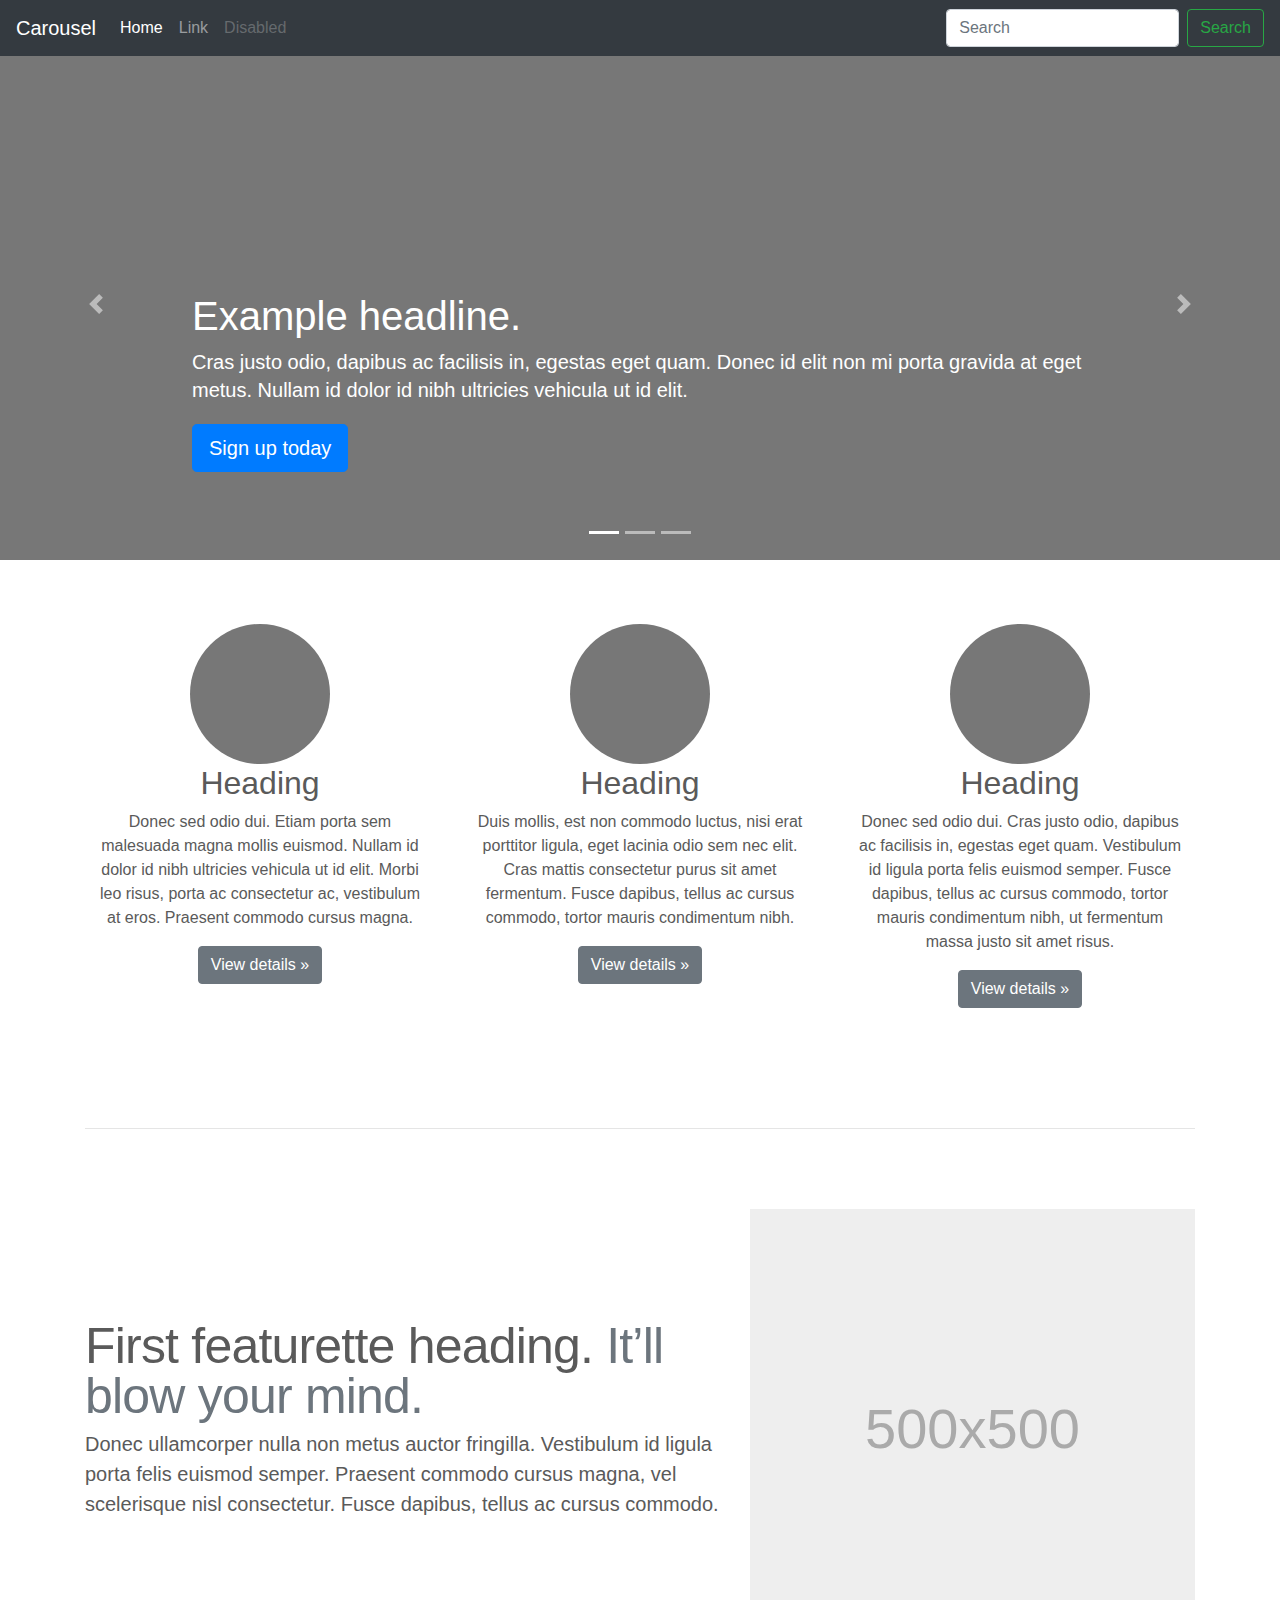
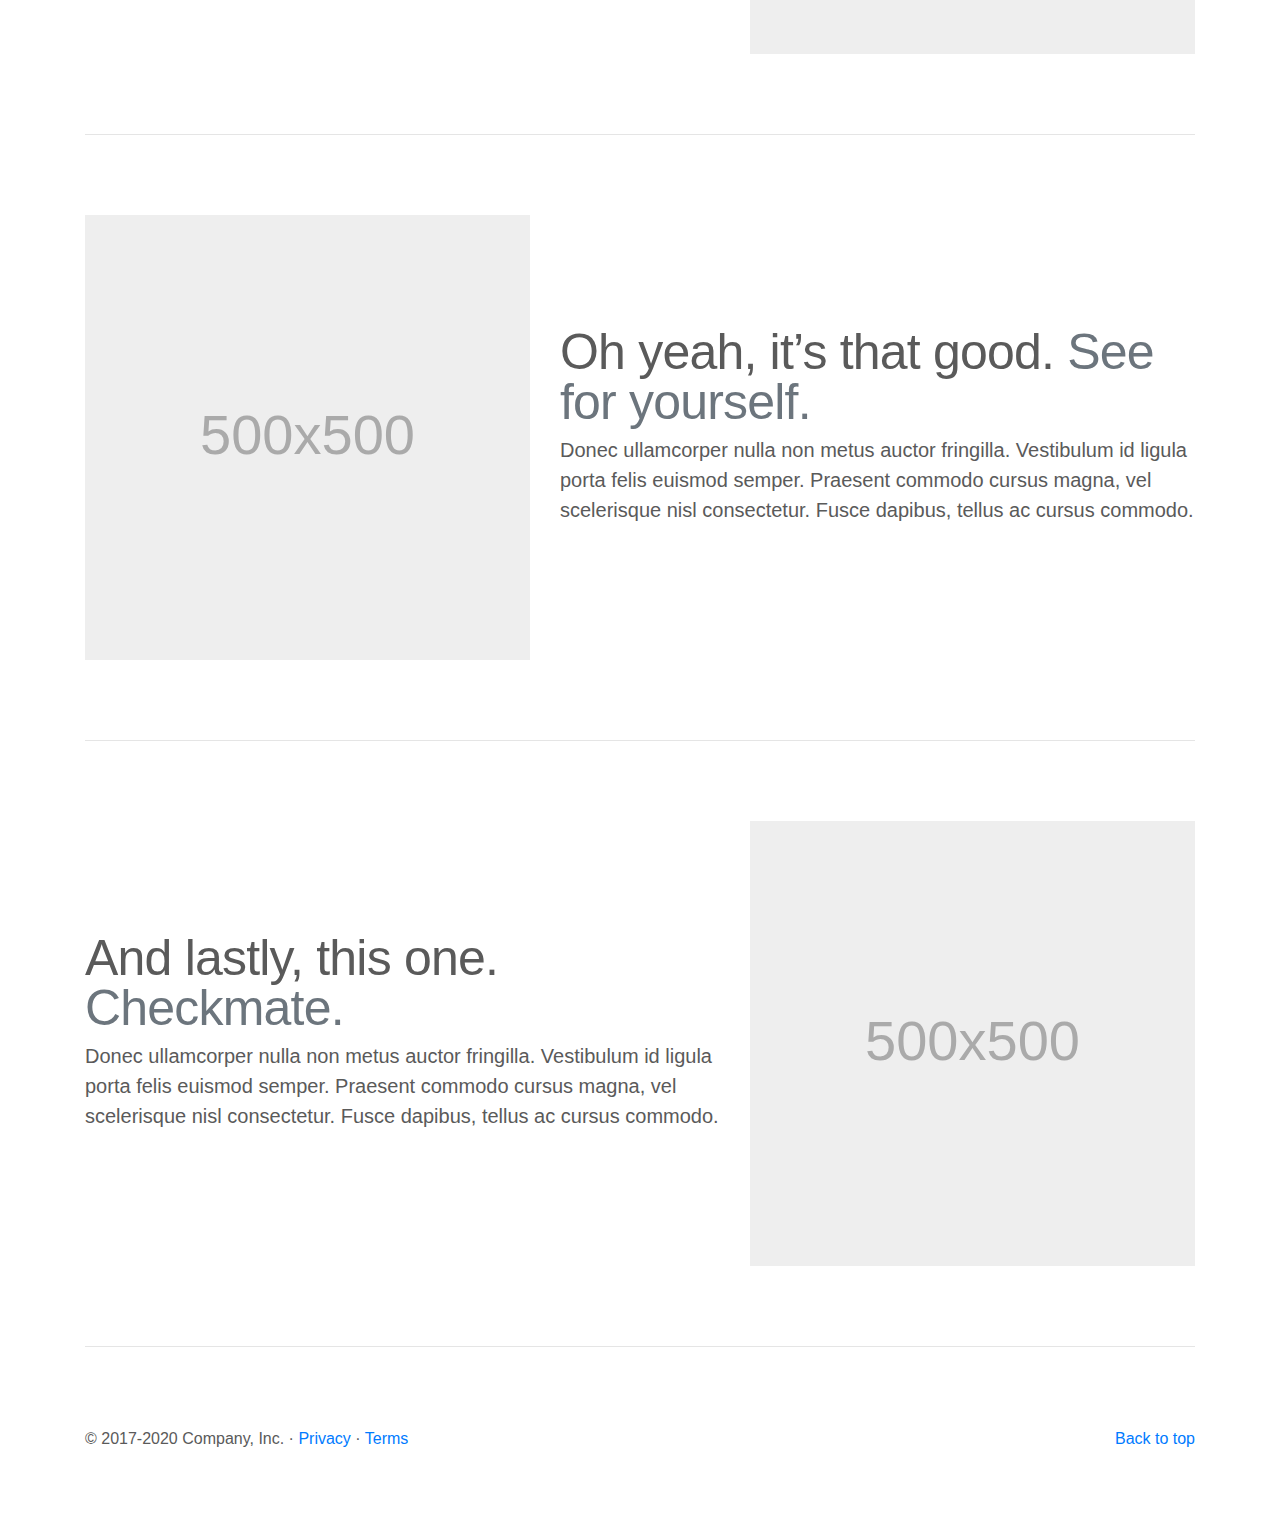
==== index.html @ 975bc5ac "Add files via upload" ====
<!doctype html>
<html lang="en">
  <head>
    <meta charset="utf-8">
    <meta name="viewport" content="width=device-width, initial-scale=1, shrink-to-fit=no">
    <meta name="description" content="">
    <meta name="author" content="Mark Otto, Jacob Thornton, and Bootstrap contributors">
    <meta name="generator" content="Jekyll v4.1.1">
    <title>Carousel Template · Bootstrap</title>

    <link rel="canonical" href="https://getbootstrap.com/docs/4.5/examples/carousel/">

    <!-- Bootstrap core CSS -->
    <link rel="stylesheet" href="https://stackpath.bootstrapcdn.com/bootstrap/4.5.2/css/bootstrap.min.css" integrity="sha384-JcKb8q3iqJ61gNV9KGb8thSsNjpSL0n8PARn9HuZOnIxN0hoP+VmmDGMN5t9UJ0Z" crossorigin="anonymous">
<link href="/docs/4.5/dist/css/bootstrap.min.css" rel="stylesheet" integrity="sha384-JcKb8q3iqJ61gNV9KGb8thSsNjpSL0n8PARn9HuZOnIxN0hoP+VmmDGMN5t9UJ0Z" crossorigin="anonymous">

    <!-- Favicons -->
<link rel="apple-touch-icon" href="/docs/4.5/assets/img/favicons/apple-touch-icon.png" sizes="180x180">
<link rel="icon" href="/docs/4.5/assets/img/favicons/favicon-32x32.png" sizes="32x32" type="image/png">
<link rel="icon" href="/docs/4.5/assets/img/favicons/favicon-16x16.png" sizes="16x16" type="image/png">
<link rel="manifest" href="/docs/4.5/assets/img/favicons/manifest.json">
<link rel="mask-icon" href="/docs/4.5/assets/img/favicons/safari-pinned-tab.svg" color="#563d7c">
<link rel="icon" href="/docs/4.5/assets/img/favicons/favicon.ico">
<meta name="msapplication-config" content="/docs/4.5/assets/img/favicons/browserconfig.xml">
<meta name="theme-color" content="#563d7c">


    <style>
      .bd-placeholder-img {
        font-size: 1.125rem;
        text-anchor: middle;
        -webkit-user-select: none;
        -moz-user-select: none;
        -ms-user-select: none;
        user-select: none;
      }

      @media (min-width: 768px) {
        .bd-placeholder-img-lg {
          font-size: 3.5rem;
        }
      }
    </style>
    <!-- Custom styles for this template -->
    <link href="carousel.css" rel="stylesheet">
  </head>
  <body>
    <header>
  <nav class="navbar navbar-expand-md navbar-dark fixed-top bg-dark">
    <a class="navbar-brand" href="#">Carousel</a>
    <button class="navbar-toggler" type="button" data-toggle="collapse" data-target="#navbarCollapse" aria-controls="navbarCollapse" aria-expanded="false" aria-label="Toggle navigation">
      <span class="navbar-toggler-icon"></span>
    </button>
    <div class="collapse navbar-collapse" id="navbarCollapse">
      <ul class="navbar-nav mr-auto">
        <li class="nav-item active">
          <a class="nav-link" href="#">Home <span class="sr-only">(current)</span></a>
        </li>
        <li class="nav-item">
          <a class="nav-link" href="#">Link</a>
        </li>
        <li class="nav-item">
          <a class="nav-link disabled" href="#" tabindex="-1" aria-disabled="true">Disabled</a>
        </li>
      </ul>
      <form class="form-inline mt-2 mt-md-0">
        <input class="form-control mr-sm-2" type="text" placeholder="Search" aria-label="Search">
        <button class="btn btn-outline-success my-2 my-sm-0" type="submit">Search</button>
      </form>
    </div>
  </nav>
</header>

<main role="main">

  <div id="myCarousel" class="carousel slide" data-ride="carousel">
    <ol class="carousel-indicators">
      <li data-target="#myCarousel" data-slide-to="0" class="active"></li>
      <li data-target="#myCarousel" data-slide-to="1"></li>
      <li data-target="#myCarousel" data-slide-to="2"></li>
    </ol>
    <div class="carousel-inner">
      <div class="carousel-item active">
        <svg class="bd-placeholder-img" width="100%" height="100%" xmlns="http://www.w3.org/2000/svg" preserveAspectRatio="xMidYMid slice" focusable="false" role="img"><rect width="100%" height="100%" fill="#777"/></svg>
        <div class="container">
          <div class="carousel-caption text-left">
            <h1>Example headline.</h1>
            <p>Cras justo odio, dapibus ac facilisis in, egestas eget quam. Donec id elit non mi porta gravida at eget metus. Nullam id dolor id nibh ultricies vehicula ut id elit.</p>
            <p><a class="btn btn-lg btn-primary" href="#" role="button">Sign up today</a></p>
          </div>
        </div>
      </div>
      <div class="carousel-item">
        <svg class="bd-placeholder-img" width="100%" height="100%" xmlns="http://www.w3.org/2000/svg" preserveAspectRatio="xMidYMid slice" focusable="false" role="img"><rect width="100%" height="100%" fill="#777"/></svg>
        <div class="container">
          <div class="carousel-caption">
            <h1>Another example headline.</h1>
            <p>Cras justo odio, dapibus ac facilisis in, egestas eget quam. Donec id elit non mi porta gravida at eget metus. Nullam id dolor id nibh ultricies vehicula ut id elit.</p>
            <p><a class="btn btn-lg btn-primary" href="#" role="button">Learn more</a></p>
          </div>
        </div>
      </div>
      <div class="carousel-item">
        <svg class="bd-placeholder-img" width="100%" height="100%" xmlns="http://www.w3.org/2000/svg" preserveAspectRatio="xMidYMid slice" focusable="false" role="img"><rect width="100%" height="100%" fill="#777"/></svg>
        <div class="container">
          <div class="carousel-caption text-right">
            <h1>One more for good measure.</h1>
            <p>Cras justo odio, dapibus ac facilisis in, egestas eget quam. Donec id elit non mi porta gravida at eget metus. Nullam id dolor id nibh ultricies vehicula ut id elit.</p>
            <p><a class="btn btn-lg btn-primary" href="#" role="button">Browse gallery</a></p>
          </div>
        </div>
      </div>
    </div>
    <a class="carousel-control-prev" href="#myCarousel" role="button" data-slide="prev">
      <span class="carousel-control-prev-icon" aria-hidden="true"></span>
      <span class="sr-only">Previous</span>
    </a>
    <a class="carousel-control-next" href="#myCarousel" role="button" data-slide="next">
      <span class="carousel-control-next-icon" aria-hidden="true"></span>
      <span class="sr-only">Next</span>
    </a>
  </div>


  <!-- Marketing messaging and featurettes
  ================================================== -->
  <!-- Wrap the rest of the page in another container to center all the content. -->

  <div class="container marketing">

    <!-- Three columns of text below the carousel -->
    <div class="row">
      <div class="col-lg-4">
        <svg class="bd-placeholder-img rounded-circle" width="140" height="140" xmlns="http://www.w3.org/2000/svg" preserveAspectRatio="xMidYMid slice" focusable="false" role="img" aria-label="Placeholder: 140x140"><title>Placeholder</title><rect width="100%" height="100%" fill="#777"/><text x="50%" y="50%" fill="#777" dy=".3em">140x140</text></svg>
        <h2>Heading</h2>
        <p>Donec sed odio dui. Etiam porta sem malesuada magna mollis euismod. Nullam id dolor id nibh ultricies vehicula ut id elit. Morbi leo risus, porta ac consectetur ac, vestibulum at eros. Praesent commodo cursus magna.</p>
        <p><a class="btn btn-secondary" href="#" role="button">View details &raquo;</a></p>
      </div><!-- /.col-lg-4 -->
      <div class="col-lg-4">
        <svg class="bd-placeholder-img rounded-circle" width="140" height="140" xmlns="http://www.w3.org/2000/svg" preserveAspectRatio="xMidYMid slice" focusable="false" role="img" aria-label="Placeholder: 140x140"><title>Placeholder</title><rect width="100%" height="100%" fill="#777"/><text x="50%" y="50%" fill="#777" dy=".3em">140x140</text></svg>
        <h2>Heading</h2>
        <p>Duis mollis, est non commodo luctus, nisi erat porttitor ligula, eget lacinia odio sem nec elit. Cras mattis consectetur purus sit amet fermentum. Fusce dapibus, tellus ac cursus commodo, tortor mauris condimentum nibh.</p>
        <p><a class="btn btn-secondary" href="#" role="button">View details &raquo;</a></p>
      </div><!-- /.col-lg-4 -->
      <div class="col-lg-4">
        <svg class="bd-placeholder-img rounded-circle" width="140" height="140" xmlns="http://www.w3.org/2000/svg" preserveAspectRatio="xMidYMid slice" focusable="false" role="img" aria-label="Placeholder: 140x140"><title>Placeholder</title><rect width="100%" height="100%" fill="#777"/><text x="50%" y="50%" fill="#777" dy=".3em">140x140</text></svg>
        <h2>Heading</h2>
        <p>Donec sed odio dui. Cras justo odio, dapibus ac facilisis in, egestas eget quam. Vestibulum id ligula porta felis euismod semper. Fusce dapibus, tellus ac cursus commodo, tortor mauris condimentum nibh, ut fermentum massa justo sit amet risus.</p>
        <p><a class="btn btn-secondary" href="#" role="button">View details &raquo;</a></p>
      </div><!-- /.col-lg-4 -->
    </div><!-- /.row -->


    <!-- START THE FEATURETTES -->

    <hr class="featurette-divider">

    <div class="row featurette">
      <div class="col-md-7">
        <h2 class="featurette-heading">First featurette heading. <span class="text-muted">It’ll blow your mind.</span></h2>
        <p class="lead">Donec ullamcorper nulla non metus auctor fringilla. Vestibulum id ligula porta felis euismod semper. Praesent commodo cursus magna, vel scelerisque nisl consectetur. Fusce dapibus, tellus ac cursus commodo.</p>
      </div>
      <div class="col-md-5">
        <svg class="bd-placeholder-img bd-placeholder-img-lg featurette-image img-fluid mx-auto" width="500" height="500" xmlns="http://www.w3.org/2000/svg" preserveAspectRatio="xMidYMid slice" focusable="false" role="img" aria-label="Placeholder: 500x500"><title>Placeholder</title><rect width="100%" height="100%" fill="#eee"/><text x="50%" y="50%" fill="#aaa" dy=".3em">500x500</text></svg>
      </div>
    </div>

    <hr class="featurette-divider">

    <div class="row featurette">
      <div class="col-md-7 order-md-2">
        <h2 class="featurette-heading">Oh yeah, it’s that good. <span class="text-muted">See for yourself.</span></h2>
        <p class="lead">Donec ullamcorper nulla non metus auctor fringilla. Vestibulum id ligula porta felis euismod semper. Praesent commodo cursus magna, vel scelerisque nisl consectetur. Fusce dapibus, tellus ac cursus commodo.</p>
      </div>
      <div class="col-md-5 order-md-1">
        <svg class="bd-placeholder-img bd-placeholder-img-lg featurette-image img-fluid mx-auto" width="500" height="500" xmlns="http://www.w3.org/2000/svg" preserveAspectRatio="xMidYMid slice" focusable="false" role="img" aria-label="Placeholder: 500x500"><title>Placeholder</title><rect width="100%" height="100%" fill="#eee"/><text x="50%" y="50%" fill="#aaa" dy=".3em">500x500</text></svg>
      </div>
    </div>

    <hr class="featurette-divider">

    <div class="row featurette">
      <div class="col-md-7">
        <h2 class="featurette-heading">And lastly, this one. <span class="text-muted">Checkmate.</span></h2>
        <p class="lead">Donec ullamcorper nulla non metus auctor fringilla. Vestibulum id ligula porta felis euismod semper. Praesent commodo cursus magna, vel scelerisque nisl consectetur. Fusce dapibus, tellus ac cursus commodo.</p>
      </div>
      <div class="col-md-5">
        <svg class="bd-placeholder-img bd-placeholder-img-lg featurette-image img-fluid mx-auto" width="500" height="500" xmlns="http://www.w3.org/2000/svg" preserveAspectRatio="xMidYMid slice" focusable="false" role="img" aria-label="Placeholder: 500x500"><title>Placeholder</title><rect width="100%" height="100%" fill="#eee"/><text x="50%" y="50%" fill="#aaa" dy=".3em">500x500</text></svg>
      </div>
    </div>

    <hr class="featurette-divider">

    <!-- /END THE FEATURETTES -->

  </div><!-- /.container -->


  <!-- FOOTER -->
  <footer class="container">
    <p class="float-right"><a href="#">Back to top</a></p>
    <p>&copy; 2017-2020 Company, Inc. &middot; <a href="#">Privacy</a> &middot; <a href="#">Terms</a></p>
  </footer>
</main>
<script src="https://code.jquery.com/jquery-3.5.1.slim.min.js" integrity="sha384-DfXdz2htPH0lsSSs5nCTpuj/zy4C+OGpamoFVy38MVBnE+IbbVYUew+OrCXaRkfj" crossorigin="anonymous"></script>
<script src="https://cdn.jsdelivr.net/npm/popper.js@1.16.1/dist/umd/popper.min.js" integrity="sha384-9/reFTGAW83EW2RDu2S0VKaIzap3H66lZH81PoYlFhbGU+6BZp6G7niu735Sk7lN" crossorigin="anonymous"></script>
<script src="https://stackpath.bootstrapcdn.com/bootstrap/4.5.2/js/bootstrap.min.js" integrity="sha384-B4gt1jrGC7Jh4AgTPSdUtOBvfO8shuf57BaghqFfPlYxofvL8/KUEfYiJOMMV+rV" crossorigin="anonymous"></script>
<script src="https://code.jquery.com/jquery-3.5.1.slim.min.js" integrity="sha384-DfXdz2htPH0lsSSs5nCTpuj/zy4C+OGpamoFVy38MVBnE+IbbVYUew+OrCXaRkfj" crossorigin="anonymous"></script>
      <script>window.jQuery || document.write('<script src="/docs/4.5/assets/js/vendor/jquery.slim.min.js"><\/script>')</script><script src="/docs/4.5/dist/js/bootstrap.bundle.min.js" integrity="sha384-LtrjvnR4Twt/qOuYxE721u19sVFLVSA4hf/rRt6PrZTmiPltdZcI7q7PXQBYTKyf" crossorigin="anonymous"></script></body>
</html>
---- carousel.css ----
/* GLOBAL STYLES
-------------------------------------------------- */
/* Padding below the footer and lighter body text */

body {
  padding-top: 3rem;
  padding-bottom: 3rem;
  color: #5a5a5a;
}


/* CUSTOMIZE THE CAROUSEL
-------------------------------------------------- */

/* Carousel base class */
.carousel {
  margin-bottom: 4rem;
}
/* Since positioning the image, we need to help out the caption */
.carousel-caption {
  bottom: 3rem;
  z-index: 10;
}

/* Declare heights because of positioning of img element */
.carousel-item {
  height: 32rem;
}
.carousel-item > img {
  position: absolute;
  top: 0;
  left: 0;
  min-width: 100%;
  height: 32rem;
}


/* MARKETING CONTENT
-------------------------------------------------- */

/* Center align the text within the three columns below the carousel */
.marketing .col-lg-4 {
  margin-bottom: 1.5rem;
  text-align: center;
}
.marketing h2 {
  font-weight: 400;
}
.marketing .col-lg-4 p {
  margin-right: .75rem;
  margin-left: .75rem;
}


/* Featurettes
------------------------- */

.featurette-divider {
  margin: 5rem 0; /* Space out the Bootstrap <hr> more */
}

/* Thin out the marketing headings */
.featurette-heading {
  font-weight: 300;
  line-height: 1;
  letter-spacing: -.05rem;
}


/* RESPONSIVE CSS
-------------------------------------------------- */

@media (min-width: 40em) {
  /* Bump up size of carousel content */
  .carousel-caption p {
    margin-bottom: 1.25rem;
    font-size: 1.25rem;
    line-height: 1.4;
  }

  .featurette-heading {
    font-size: 50px;
  }
}

@media (min-width: 62em) {
  .featurette-heading {
    margin-top: 7rem;
  }
}
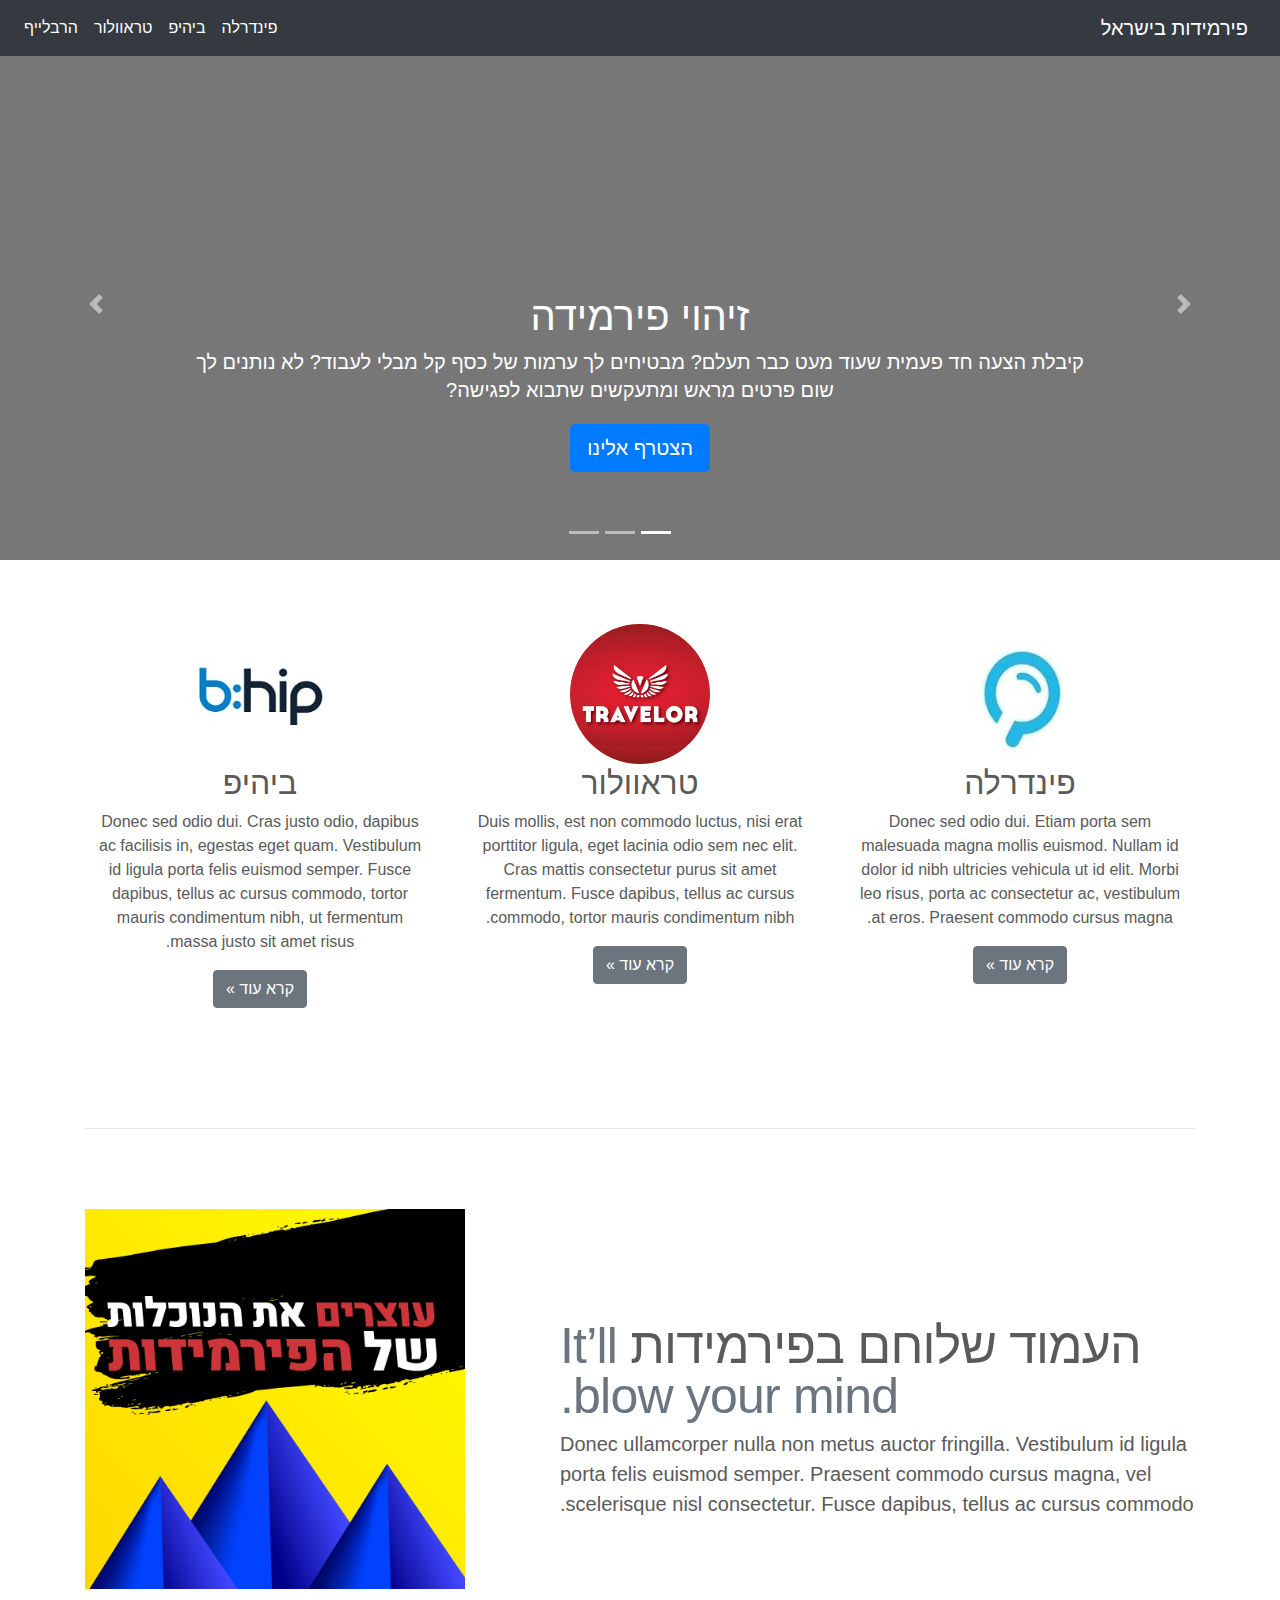
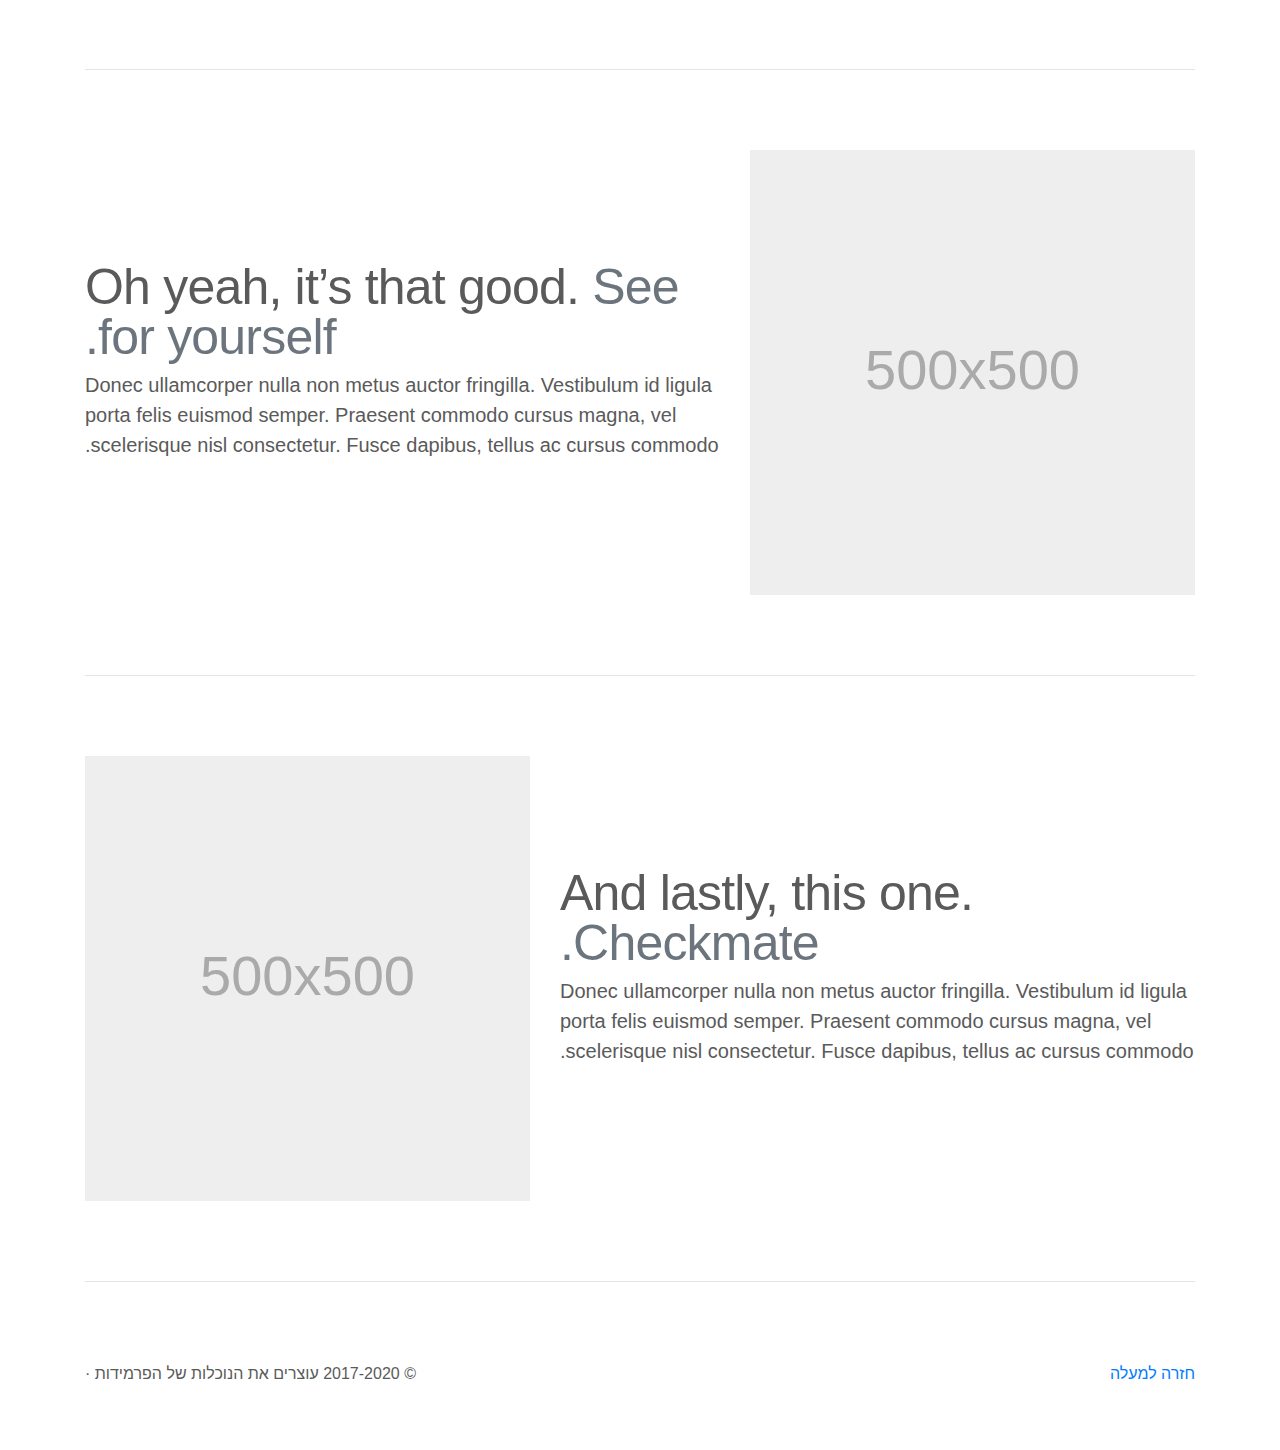
==== commit 82f7d0a9: "Add files via upload" ====
--- a/index.html
+++ b/index.html
@@ -1,12 +1,12 @@
 <!doctype html>
-<html lang="en">
+<html dir="rtl" lang="ar">
   <head>
     <meta charset="utf-8">
     <meta name="viewport" content="width=device-width, initial-scale=1, shrink-to-fit=no">
     <meta name="description" content="">
     <meta name="author" content="Mark Otto, Jacob Thornton, and Bootstrap contributors">
     <meta name="generator" content="Jekyll v4.1.1">
-    <title>Carousel Template · Bootstrap</title>
+    <title>פירמידות בישראל</title>
 
     <link rel="canonical" href="https://getbootstrap.com/docs/4.5/examples/carousel/">
 
@@ -45,48 +45,51 @@
     <link href="carousel.css" rel="stylesheet">
   </head>
   <body>
+ <script>window.alert("שימו לב!! האתר עדיין בכתיבה");</script>
     <header>
   <nav class="navbar navbar-expand-md navbar-dark fixed-top bg-dark">
-    <a class="navbar-brand" href="#">Carousel</a>
+    <a class="navbar-brand" href="index.html">פירמידות בישראל</a>
     <button class="navbar-toggler" type="button" data-toggle="collapse" data-target="#navbarCollapse" aria-controls="navbarCollapse" aria-expanded="false" aria-label="Toggle navigation">
       <span class="navbar-toggler-icon"></span>
     </button>
     <div class="collapse navbar-collapse" id="navbarCollapse">
       <ul class="navbar-nav mr-auto">
         <li class="nav-item active">
-          <a class="nav-link" href="#">Home <span class="sr-only">(current)</span></a>
-        </li>
-        <li class="nav-item">
-          <a class="nav-link" href="#">Link</a>
-        </li>
-        <li class="nav-item">
-          <a class="nav-link disabled" href="#" tabindex="-1" aria-disabled="true">Disabled</a>
-        </li>
+          <a class="nav-link" href="fin.html">פינדרלה <span class="sr-only">(current)</span></a>
+        </li>
+        <li class="nav-item active">
+          <a class="nav-link" href="bhip.html">ביהיפ <span class="sr-only">(current)</span></a>
+        </li>
+        <li class="nav-item active">
+          <a class="nav-link" href="tra.html">טראוולור <span class="sr-only">(current)</span></a>
+        </li>
+        <li class="nav-item active">
+          <a class="nav-link" href="her.html">הרבלייף <span class="sr-only">(current)</span></a>
+        </li>
+     
       </ul>
-      <form class="form-inline mt-2 mt-md-0">
-        <input class="form-control mr-sm-2" type="text" placeholder="Search" aria-label="Search">
-        <button class="btn btn-outline-success my-2 my-sm-0" type="submit">Search</button>
-      </form>
+     
     </div>
   </nav>
 </header>
 
 <main role="main">
 
-  <div id="myCarousel" class="carousel slide" data-ride="carousel">
+  <div style="background-color: aqua;" id="myCarousel" class="bb carousel slide" data-ride="carousel" >
     <ol class="carousel-indicators">
       <li data-target="#myCarousel" data-slide-to="0" class="active"></li>
       <li data-target="#myCarousel" data-slide-to="1"></li>
       <li data-target="#myCarousel" data-slide-to="2"></li>
     </ol>
-    <div class="carousel-inner">
-      <div class="carousel-item active">
-        <svg class="bd-placeholder-img" width="100%" height="100%" xmlns="http://www.w3.org/2000/svg" preserveAspectRatio="xMidYMid slice" focusable="false" role="img"><rect width="100%" height="100%" fill="#777"/></svg>
-        <div class="container">
-          <div class="carousel-caption text-left">
-            <h1>Example headline.</h1>
-            <p>Cras justo odio, dapibus ac facilisis in, egestas eget quam. Donec id elit non mi porta gravida at eget metus. Nullam id dolor id nibh ultricies vehicula ut id elit.</p>
-            <p><a class="btn btn-lg btn-primary" href="#" role="button">Sign up today</a></p>
+    <div  class=" carousel-inner">
+      <div class=" carousel-item active">
+        <svg class=" bd-placeholder-img" width="100%" height="100%" xmlns="http://www.w3.org/2000/svg" preserveAspectRatio="xMidYMid slice" focusable="false" role="img"><rect width="100%" height="100%" fill="#777"/></svg>
+        <div class="  container">
+          <div class=" carousel-caption">
+            <h1 >זיהוי פירמידה</h1>
+            <p >קיבלת הצעה חד פעמית שעוד מעט כבר תעלם? מבטיחים לך ערמות של כסף קל מבלי לעבוד? לא נותנים לך שום פרטים מראש ומתעקשים שתבוא לפגישה?
+            </p>
+            <p><a class="btn btn-lg btn-primary" href="https://www.facebook.com/stopthepyramides" role="button">הצטרף אלינו</a></p>
           </div>
         </div>
       </div>
@@ -94,19 +97,19 @@
         <svg class="bd-placeholder-img" width="100%" height="100%" xmlns="http://www.w3.org/2000/svg" preserveAspectRatio="xMidYMid slice" focusable="false" role="img"><rect width="100%" height="100%" fill="#777"/></svg>
         <div class="container">
           <div class="carousel-caption">
-            <h1>Another example headline.</h1>
-            <p>Cras justo odio, dapibus ac facilisis in, egestas eget quam. Donec id elit non mi porta gravida at eget metus. Nullam id dolor id nibh ultricies vehicula ut id elit.</p>
-            <p><a class="btn btn-lg btn-primary" href="#" role="button">Learn more</a></p>
+            <h1>זיהוי פירמידה</h1>
+            <p>קיבלת הצעה חד פעמית שעוד מעט כבר תעלם? מבטיחים לך ערמות של כסף קל מבלי לעבוד? לא נותנים לך שום פרטים מראש ומתעקשים שתבוא לפגישה?</p>
+            <p><a class="btn btn-lg btn-primary" href="#" role="button">הצטרף אלינו</a></p>
           </div>
         </div>
       </div>
       <div class="carousel-item">
         <svg class="bd-placeholder-img" width="100%" height="100%" xmlns="http://www.w3.org/2000/svg" preserveAspectRatio="xMidYMid slice" focusable="false" role="img"><rect width="100%" height="100%" fill="#777"/></svg>
         <div class="container">
-          <div class="carousel-caption text-right">
-            <h1>One more for good measure.</h1>
-            <p>Cras justo odio, dapibus ac facilisis in, egestas eget quam. Donec id elit non mi porta gravida at eget metus. Nullam id dolor id nibh ultricies vehicula ut id elit.</p>
-            <p><a class="btn btn-lg btn-primary" href="#" role="button">Browse gallery</a></p>
+          <div class="carousel-caption ">
+            <h1>זיהוי פירמידה</h1>
+            <p>קיבלת הצעה חד פעמית שעוד מעט כבר תעלם? מבטיחים לך ערמות של כסף קל מבלי לעבוד? לא נותנים לך שום פרטים מראש ומתעקשים שתבוא לפגישה?</p>
+            <p><a class="btn btn-lg btn-primary" href="#" role="button">הצטרף אלינו</a></p>
           </div>
         </div>
       </div>
@@ -131,22 +134,22 @@
     <!-- Three columns of text below the carousel -->
     <div class="row">
       <div class="col-lg-4">
-        <svg class="bd-placeholder-img rounded-circle" width="140" height="140" xmlns="http://www.w3.org/2000/svg" preserveAspectRatio="xMidYMid slice" focusable="false" role="img" aria-label="Placeholder: 140x140"><title>Placeholder</title><rect width="100%" height="100%" fill="#777"/><text x="50%" y="50%" fill="#777" dy=".3em">140x140</text></svg>
-        <h2>Heading</h2>
+       <img class="cc" src="fin.jpeg" alt="">
+        <h2>פינדרלה</h2>
         <p>Donec sed odio dui. Etiam porta sem malesuada magna mollis euismod. Nullam id dolor id nibh ultricies vehicula ut id elit. Morbi leo risus, porta ac consectetur ac, vestibulum at eros. Praesent commodo cursus magna.</p>
-        <p><a class="btn btn-secondary" href="#" role="button">View details &raquo;</a></p>
+        <p><a class="btn btn-secondary" href="fin.html" role="button">קרא עוד &raquo;</a></p>
       </div><!-- /.col-lg-4 -->
       <div class="col-lg-4">
-        <svg class="bd-placeholder-img rounded-circle" width="140" height="140" xmlns="http://www.w3.org/2000/svg" preserveAspectRatio="xMidYMid slice" focusable="false" role="img" aria-label="Placeholder: 140x140"><title>Placeholder</title><rect width="100%" height="100%" fill="#777"/><text x="50%" y="50%" fill="#777" dy=".3em">140x140</text></svg>
-        <h2>Heading</h2>
+        <img class="cc" src="tra.jpeg" alt="">
+        <h2>טראוולור</h2>
         <p>Duis mollis, est non commodo luctus, nisi erat porttitor ligula, eget lacinia odio sem nec elit. Cras mattis consectetur purus sit amet fermentum. Fusce dapibus, tellus ac cursus commodo, tortor mauris condimentum nibh.</p>
-        <p><a class="btn btn-secondary" href="#" role="button">View details &raquo;</a></p>
+        <p><a class="btn btn-secondary" href="tra.html" role="button">קרא עוד &raquo;</a></p>
       </div><!-- /.col-lg-4 -->
       <div class="col-lg-4">
-        <svg class="bd-placeholder-img rounded-circle" width="140" height="140" xmlns="http://www.w3.org/2000/svg" preserveAspectRatio="xMidYMid slice" focusable="false" role="img" aria-label="Placeholder: 140x140"><title>Placeholder</title><rect width="100%" height="100%" fill="#777"/><text x="50%" y="50%" fill="#777" dy=".3em">140x140</text></svg>
-        <h2>Heading</h2>
+        <img class="cc" src="bh.jpeg" alt="">
+        <h2>ביהיפ</h2>
         <p>Donec sed odio dui. Cras justo odio, dapibus ac facilisis in, egestas eget quam. Vestibulum id ligula porta felis euismod semper. Fusce dapibus, tellus ac cursus commodo, tortor mauris condimentum nibh, ut fermentum massa justo sit amet risus.</p>
-        <p><a class="btn btn-secondary" href="#" role="button">View details &raquo;</a></p>
+        <p><a class="btn btn-secondary" href="bhip.html" role="button">קרא עוד &raquo;</a></p>
       </div><!-- /.col-lg-4 -->
     </div><!-- /.row -->
 
@@ -157,11 +160,11 @@
 
     <div class="row featurette">
       <div class="col-md-7">
-        <h2 class="featurette-heading">First featurette heading. <span class="text-muted">It’ll blow your mind.</span></h2>
+        <h2 class="featurette-heading">העמוד שלוחם בפירמידות <span class="text-muted">It’ll blow your mind.</span></h2>
         <p class="lead">Donec ullamcorper nulla non metus auctor fringilla. Vestibulum id ligula porta felis euismod semper. Praesent commodo cursus magna, vel scelerisque nisl consectetur. Fusce dapibus, tellus ac cursus commodo.</p>
       </div>
       <div class="col-md-5">
-        <svg class="bd-placeholder-img bd-placeholder-img-lg featurette-image img-fluid mx-auto" width="500" height="500" xmlns="http://www.w3.org/2000/svg" preserveAspectRatio="xMidYMid slice" focusable="false" role="img" aria-label="Placeholder: 500x500"><title>Placeholder</title><rect width="100%" height="100%" fill="#eee"/><text x="50%" y="50%" fill="#aaa" dy=".3em">500x500</text></svg>
+        <img class="tt" src="stop.png" alt="">
       </div>
     </div>
 
@@ -198,8 +201,8 @@
 
   <!-- FOOTER -->
   <footer class="container">
-    <p class="float-right"><a href="#">Back to top</a></p>
-    <p>&copy; 2017-2020 Company, Inc. &middot; <a href="#">Privacy</a> &middot; <a href="#">Terms</a></p>
+    <p class="float-right"><a href="#">חזרה למעלה</a></p>
+    <p>&copy; 2017-2020 עוצרים את הנוכלות של הפרמידות  &middot;</p>
   </footer>
 </main>
 <script src="https://code.jquery.com/jquery-3.5.1.slim.min.js" integrity="sha384-DfXdz2htPH0lsSSs5nCTpuj/zy4C+OGpamoFVy38MVBnE+IbbVYUew+OrCXaRkfj" crossorigin="anonymous"></script>
@@ -207,4 +210,9 @@
 <script src="https://stackpath.bootstrapcdn.com/bootstrap/4.5.2/js/bootstrap.min.js" integrity="sha384-B4gt1jrGC7Jh4AgTPSdUtOBvfO8shuf57BaghqFfPlYxofvL8/KUEfYiJOMMV+rV" crossorigin="anonymous"></script>
 <script src="https://code.jquery.com/jquery-3.5.1.slim.min.js" integrity="sha384-DfXdz2htPH0lsSSs5nCTpuj/zy4C+OGpamoFVy38MVBnE+IbbVYUew+OrCXaRkfj" crossorigin="anonymous"></script>
       <script>window.jQuery || document.write('<script src="/docs/4.5/assets/js/vendor/jquery.slim.min.js"><\/script>')</script><script src="/docs/4.5/dist/js/bootstrap.bundle.min.js" integrity="sha384-LtrjvnR4Twt/qOuYxE721u19sVFLVSA4hf/rRt6PrZTmiPltdZcI7q7PXQBYTKyf" crossorigin="anonymous"></script></body>
+
+
+
+
+
 </html>
--- a/carousel.css
+++ b/carousel.css
@@ -6,8 +6,17 @@
   padding-top: 3rem;
   padding-bottom: 3rem;
   color: #5a5a5a;
+  
 }
-
+.cc{
+  width: 140px;
+  height: 140px;
+  border-radius: 50%;
+}
+.tt{
+  width: 380px;
+  height: 380px;
+}
 
 /* CUSTOMIZE THE CAROUSEL
 -------------------------------------------------- */
@@ -15,6 +24,7 @@
 /* Carousel base class */
 .carousel {
   margin-bottom: 4rem;
+ 
 }
 /* Since positioning the image, we need to help out the caption */
 .carousel-caption {
@@ -25,12 +35,14 @@
 /* Declare heights because of positioning of img element */
 .carousel-item {
   height: 32rem;
+  
 }
 .carousel-item > img {
   position: absolute;
   top: 0;
   left: 0;
   min-width: 100%;
+  
   height: 32rem;
 }
 
@@ -88,3 +100,7 @@
     margin-top: 7rem;
   }
 }
+
+
+
+
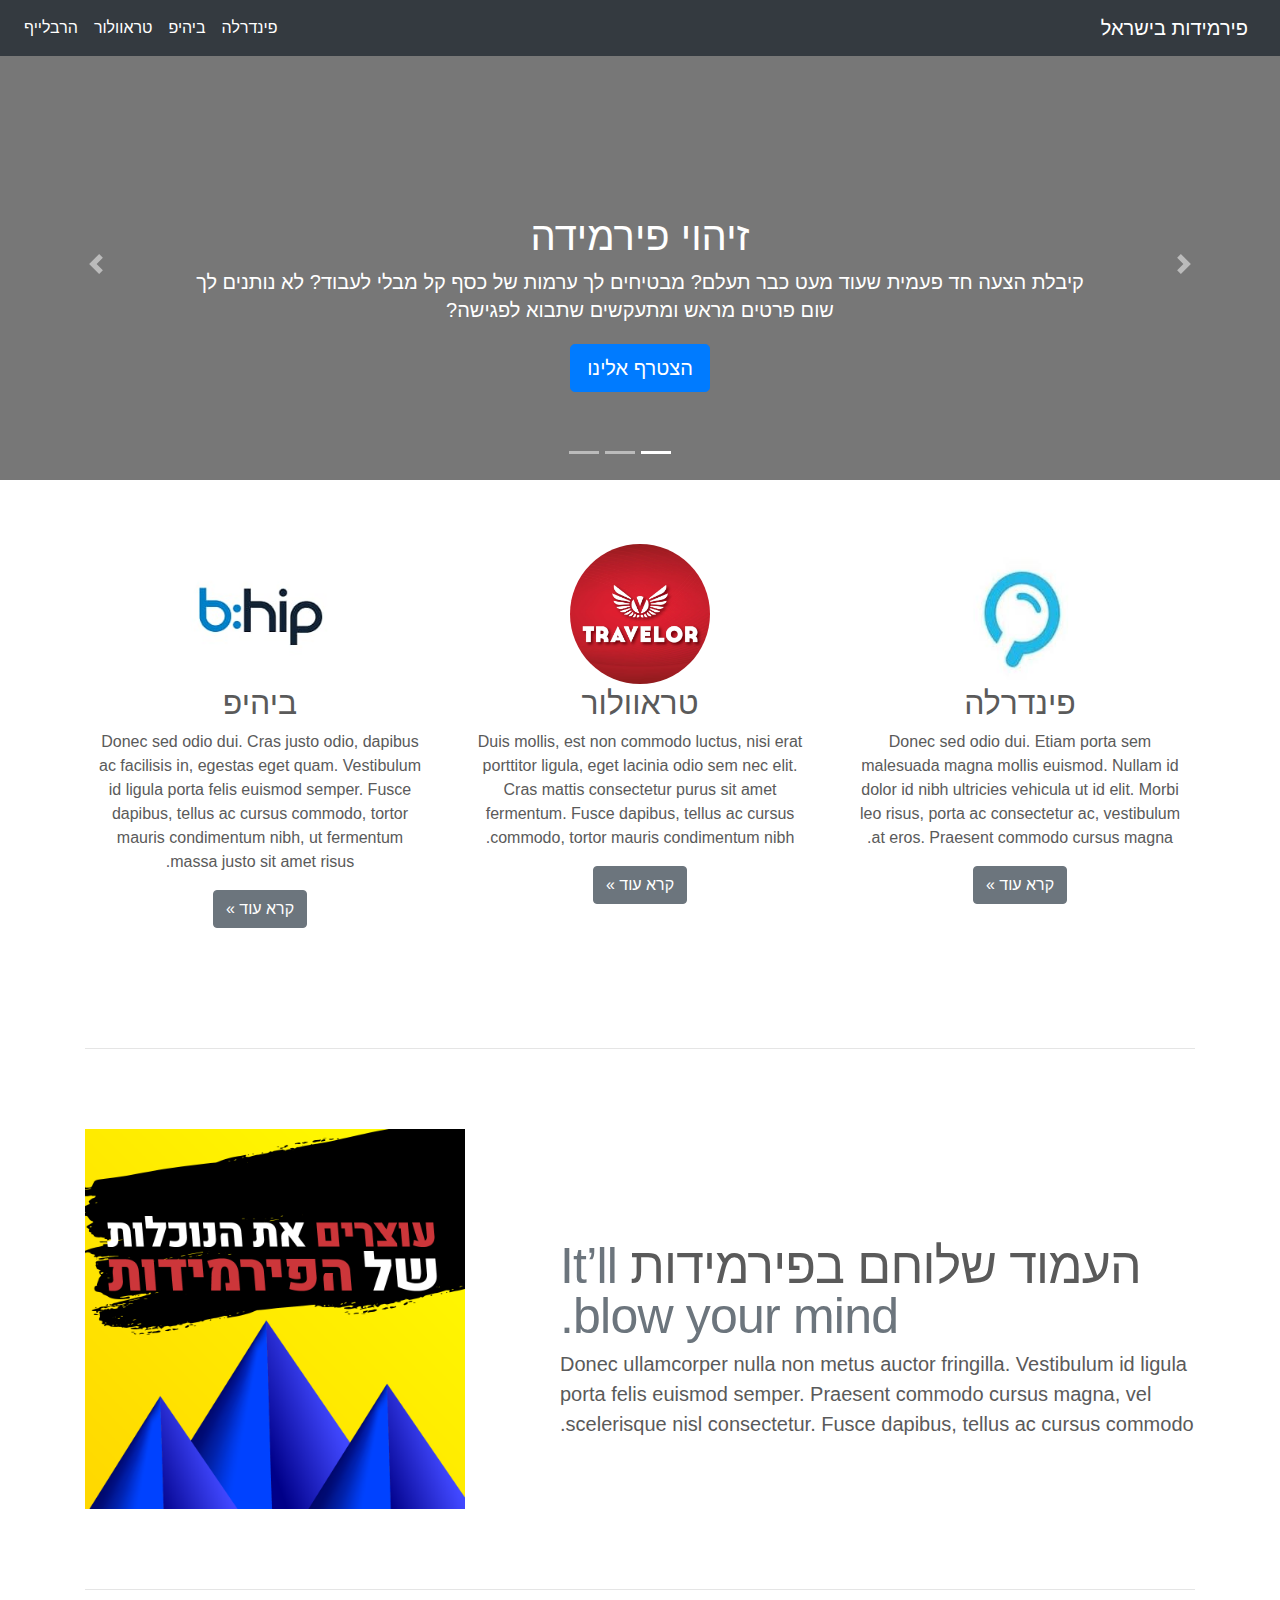
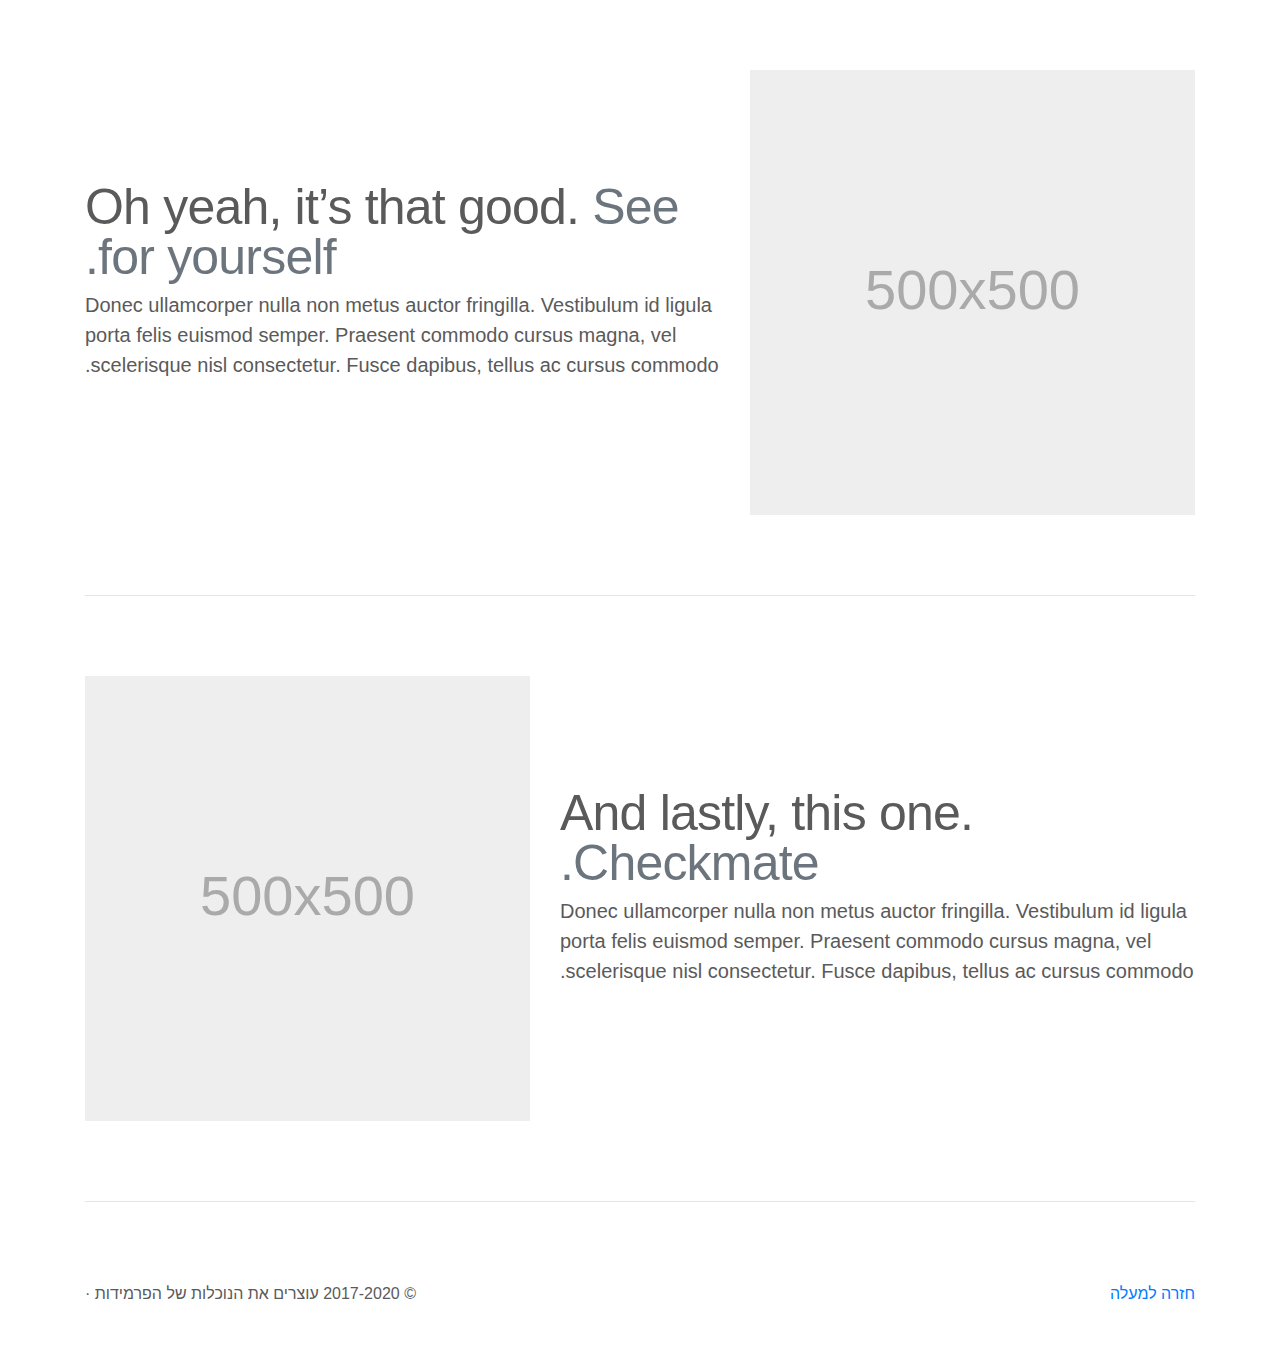
==== commit f37b64de: "Update index.html" ====
--- a/index.html
+++ b/index.html
@@ -2,10 +2,10 @@
 <html dir="rtl" lang="ar">
   <head>
     <meta charset="utf-8">
-    <meta name="viewport" content="width=device-width, initial-scale=1, shrink-to-fit=no">
-    <meta name="description" content="">
-    <meta name="author" content="Mark Otto, Jacob Thornton, and Bootstrap contributors">
-    <meta name="generator" content="Jekyll v4.1.1">
+     <meta name="viewport" content="">
+    <meta name="description" content="עוצרים את הנוכלות של הפירמידות">
+    <meta name="author" content="דניאל שוורץ">
+    <meta name="generator" content="">
     <title>פירמידות בישראל</title>
 
     <link rel="canonical" href="https://getbootstrap.com/docs/4.5/examples/carousel/">
--- a/carousel.css
+++ b/carousel.css
@@ -34,7 +34,7 @@
 
 /* Declare heights because of positioning of img element */
 .carousel-item {
-  height: 32rem;
+  height: 27rem;
   
 }
 .carousel-item > img {
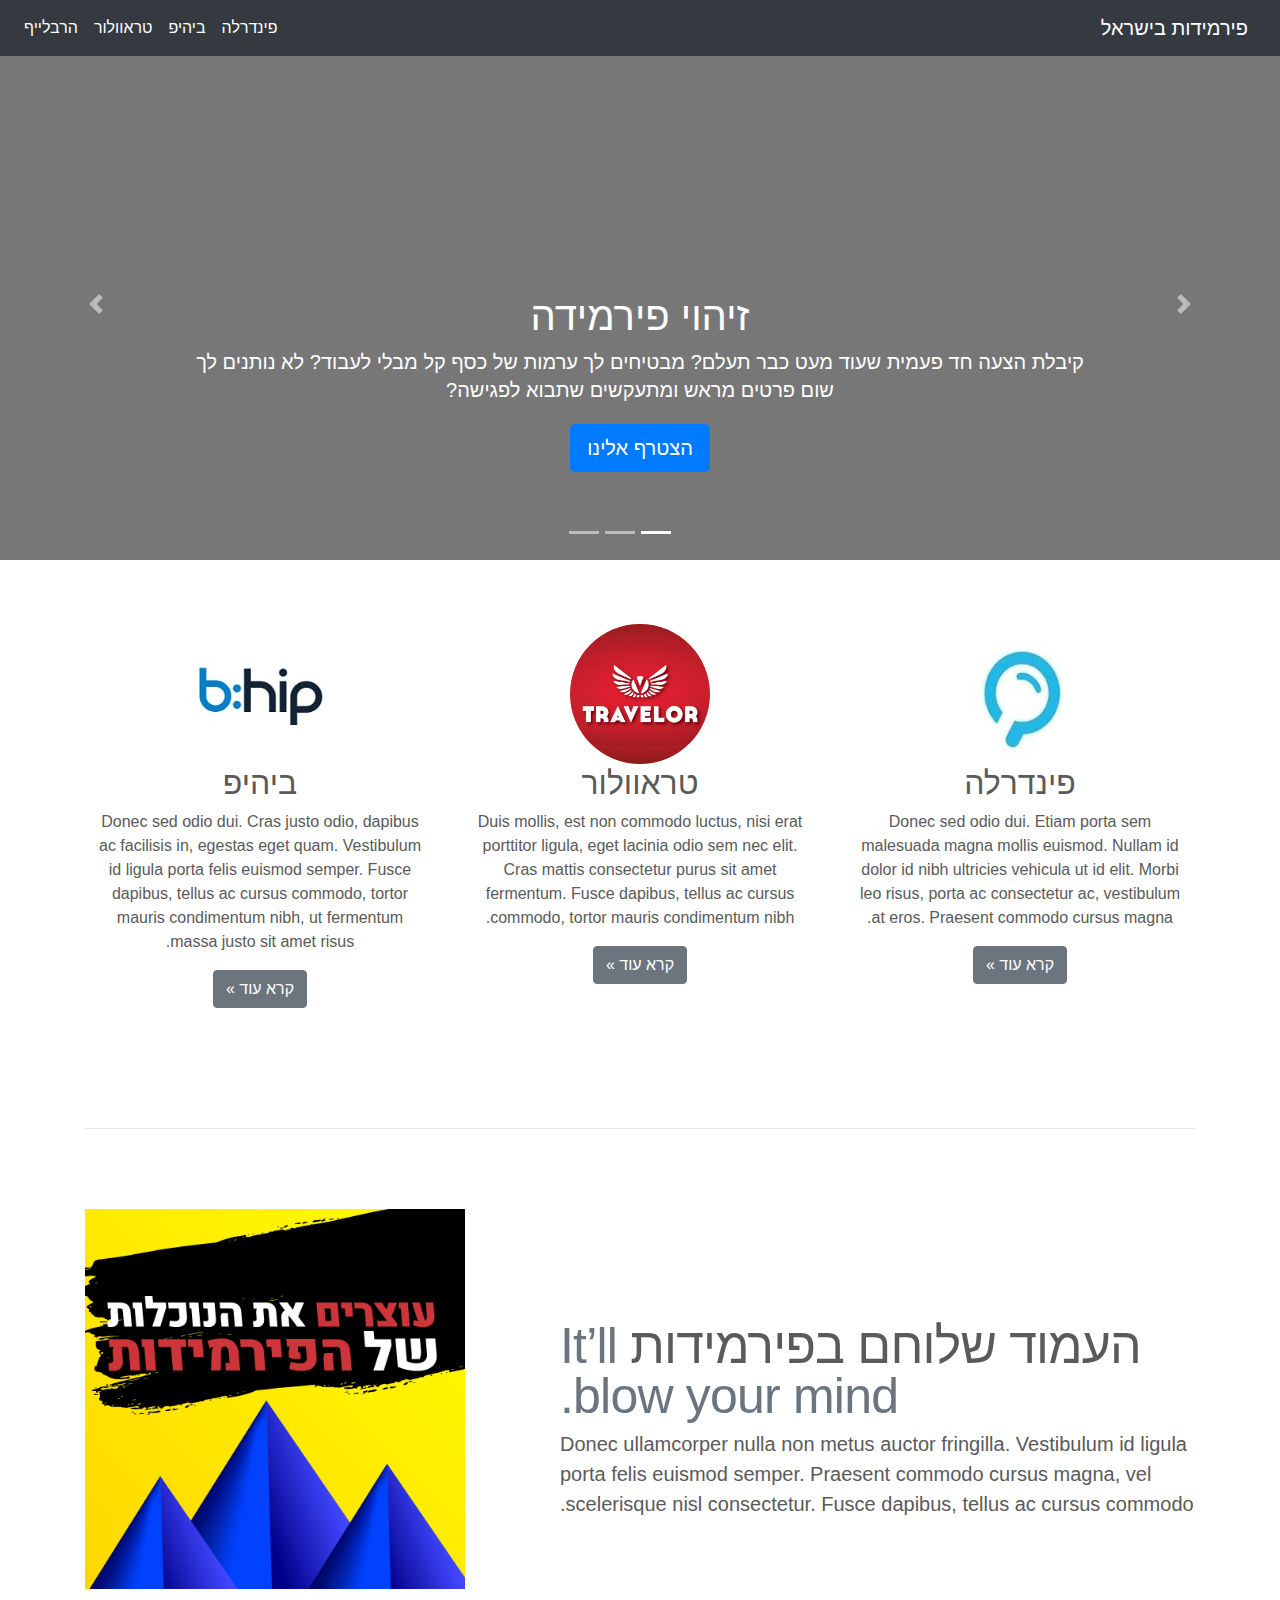
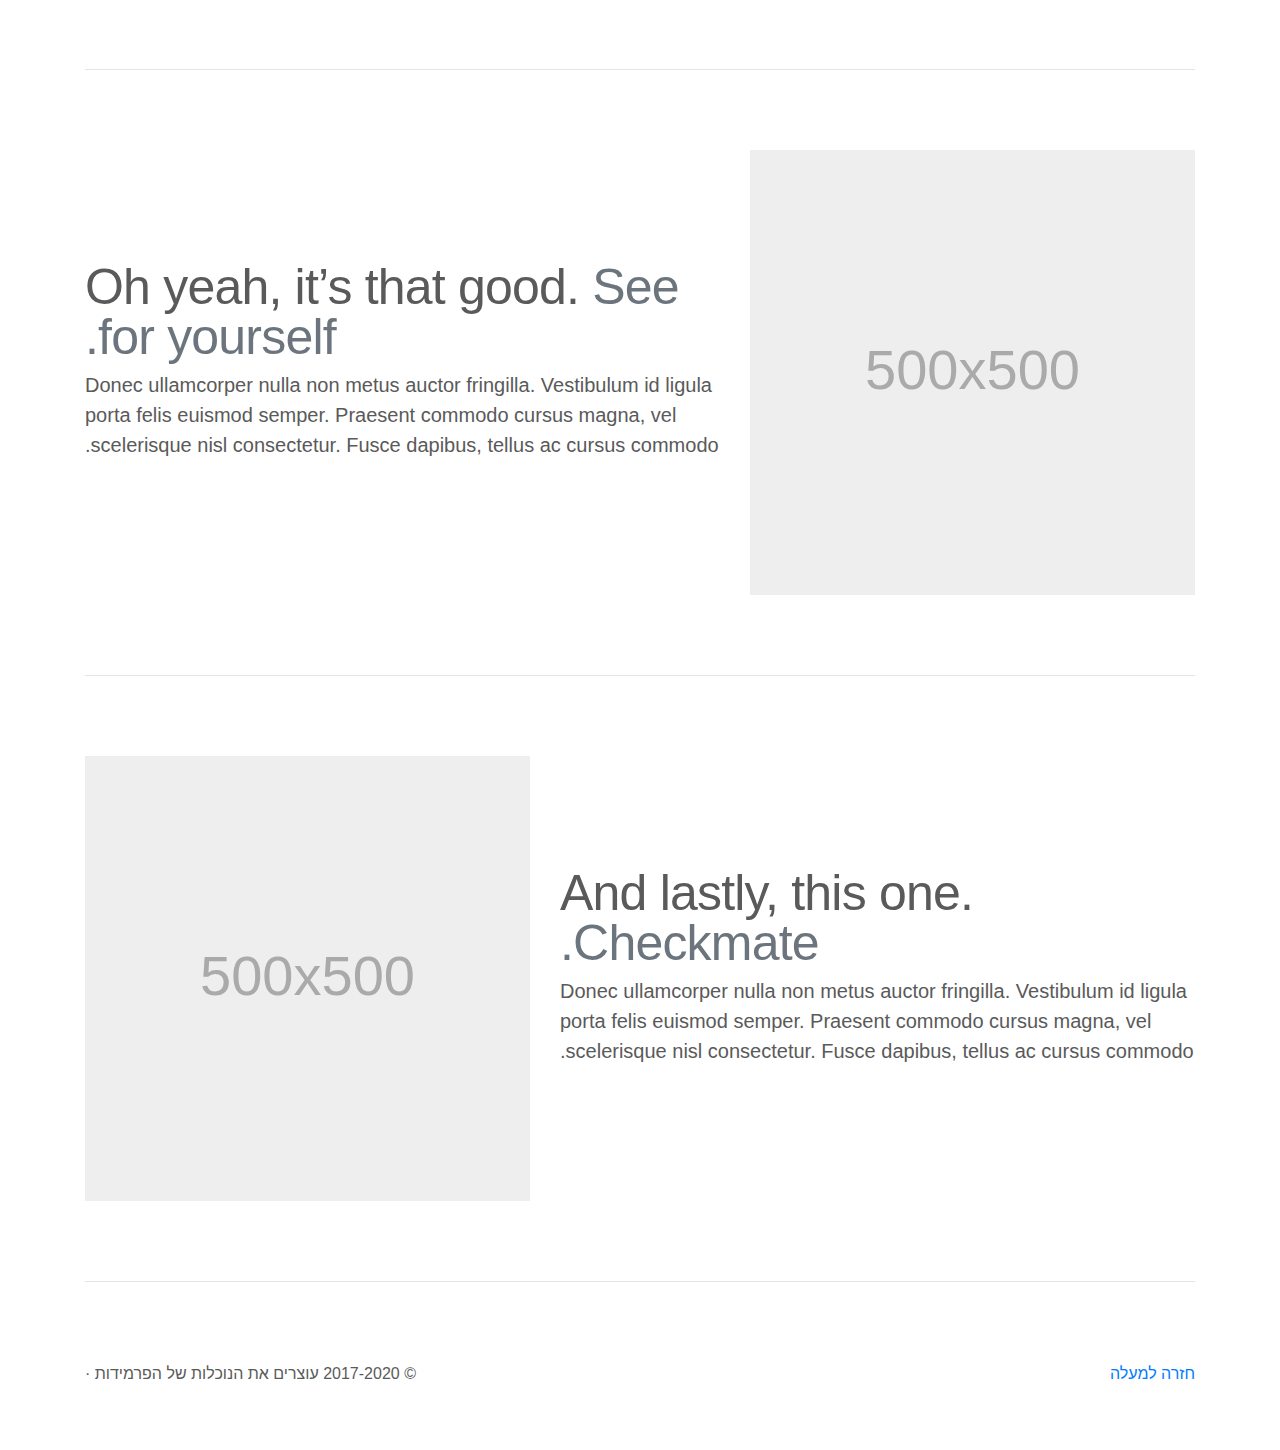
==== commit 05c84d75: "Update index.html" ====
--- a/index.html
+++ b/index.html
@@ -7,7 +7,7 @@
     <meta name="author" content="דניאל שוורץ">
     <meta name="generator" content="">
     <title>פירמידות בישראל</title>
-
+<link rel="shortcut icon" href="pe.jpeg">
     <link rel="canonical" href="https://getbootstrap.com/docs/4.5/examples/carousel/">
 
     <!-- Bootstrap core CSS -->
--- a/carousel.css
+++ b/carousel.css
@@ -34,7 +34,7 @@
 
 /* Declare heights because of positioning of img element */
 .carousel-item {
-  height: 27rem;
+  height: 32rem;
   
 }
 .carousel-item > img {
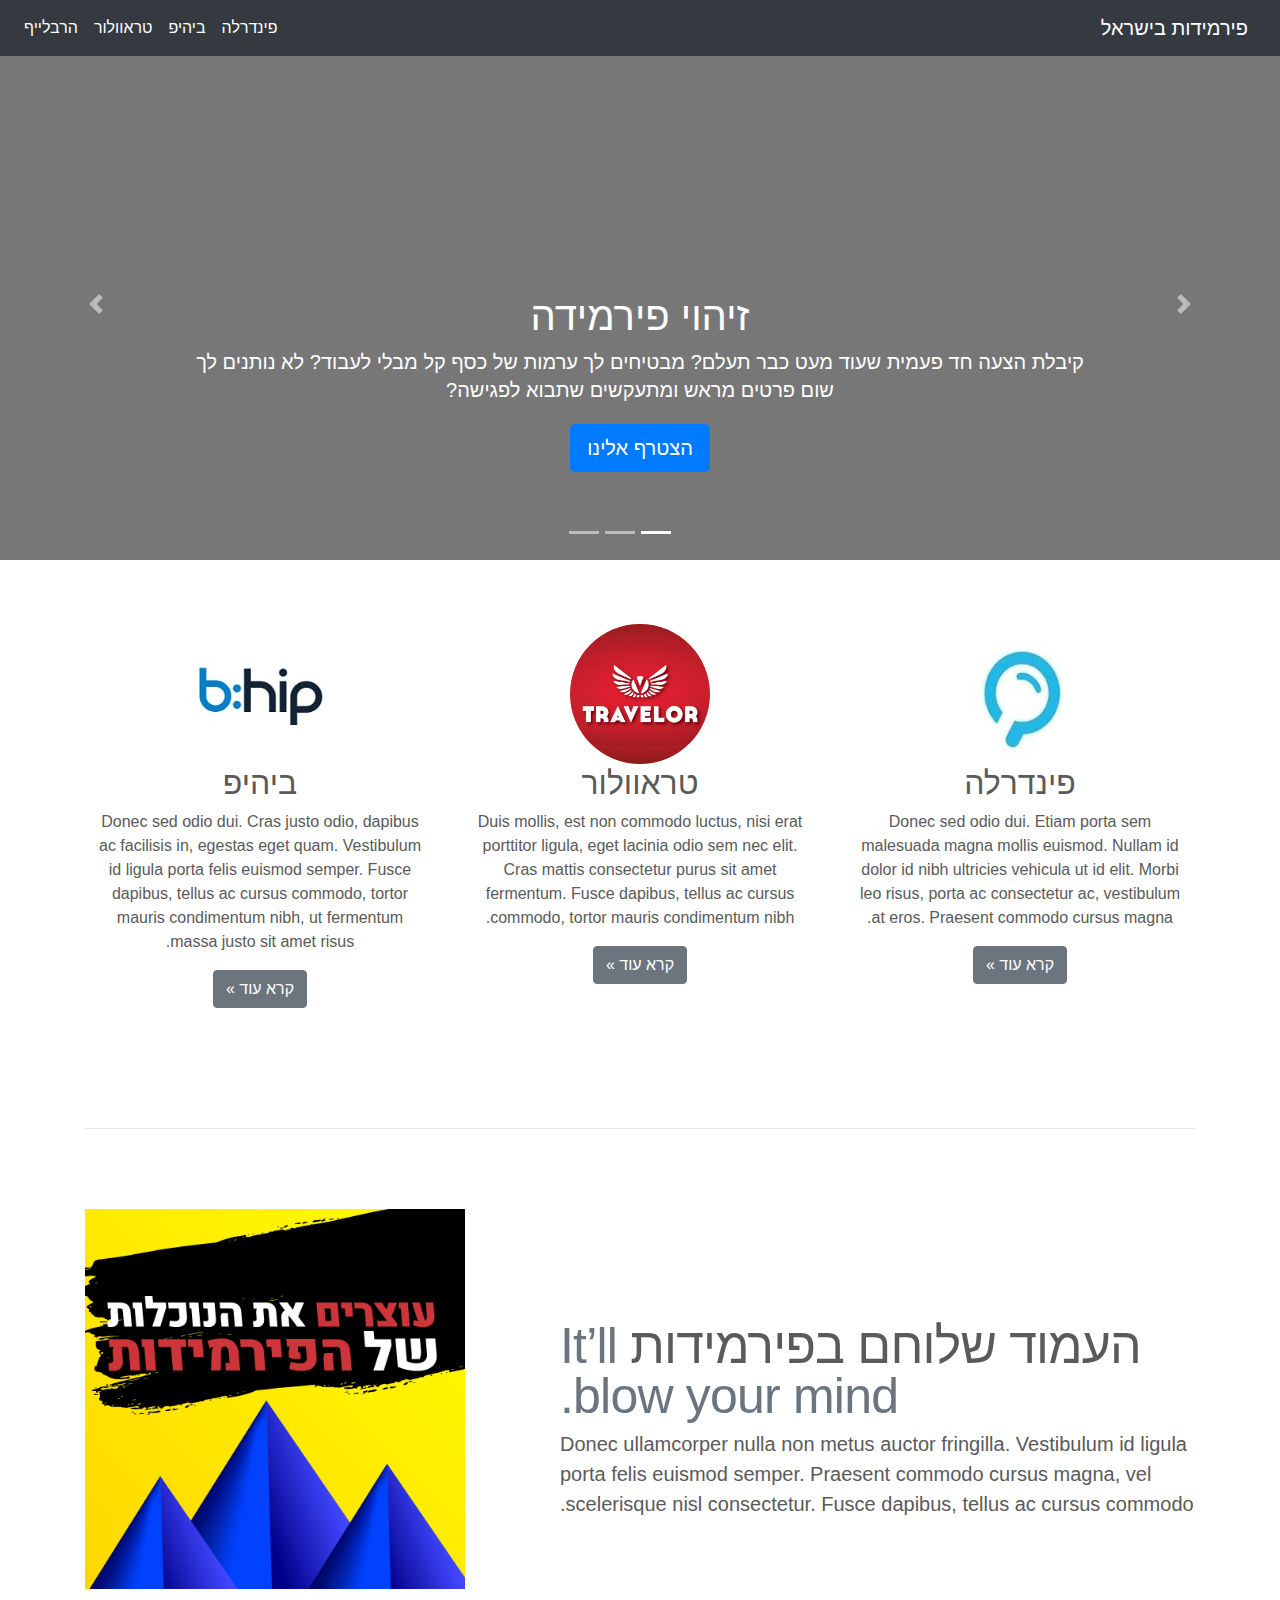
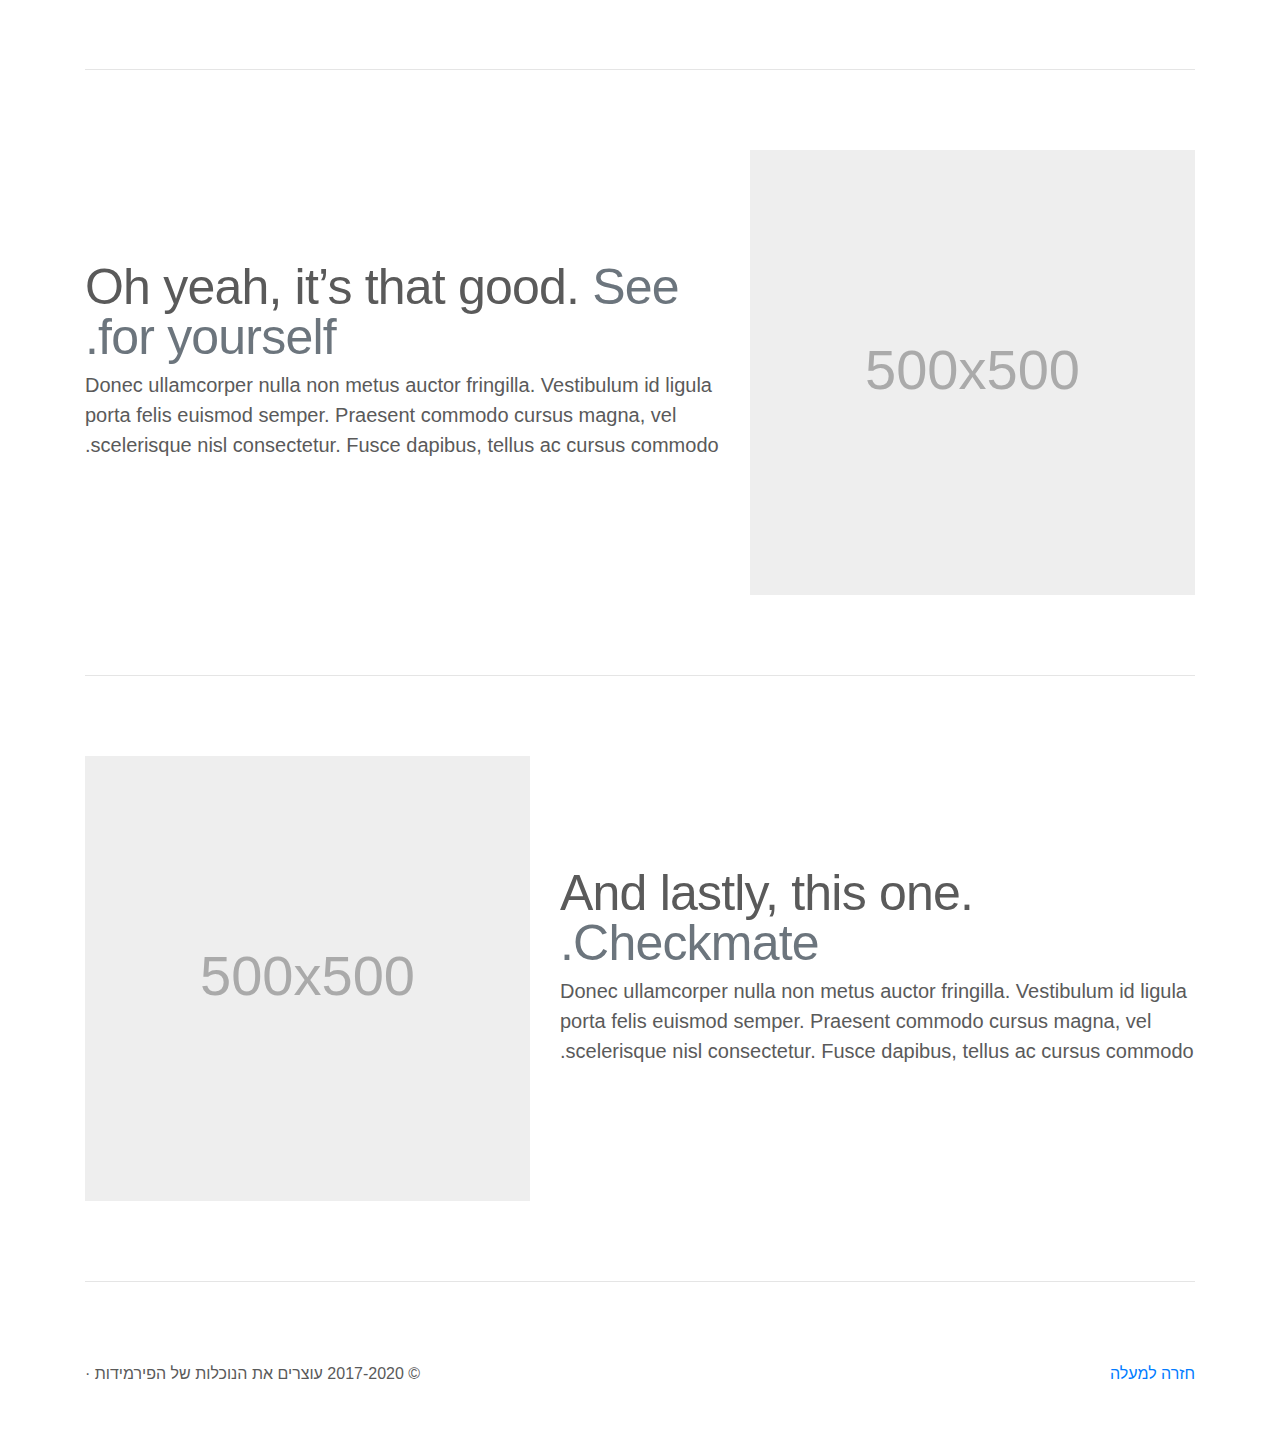
==== commit 7c3d4620: "Add files via upload" ====
--- a/index.html
+++ b/index.html
@@ -2,12 +2,14 @@
 <html dir="rtl" lang="ar">
   <head>
     <meta charset="utf-8">
-     <meta name="viewport" content="">
+    <meta name="viewport" content="">
     <meta name="description" content="עוצרים את הנוכלות של הפירמידות">
     <meta name="author" content="דניאל שוורץ">
     <meta name="generator" content="">
+    
+    <link rel="shortcut icon" href="pe.jpeg">
     <title>פירמידות בישראל</title>
-<link rel="shortcut icon" href="pe.jpeg">
+
     <link rel="canonical" href="https://getbootstrap.com/docs/4.5/examples/carousel/">
 
     <!-- Bootstrap core CSS -->
@@ -202,7 +204,7 @@
   <!-- FOOTER -->
   <footer class="container">
     <p class="float-right"><a href="#">חזרה למעלה</a></p>
-    <p>&copy; 2017-2020 עוצרים את הנוכלות של הפרמידות  &middot;</p>
+    <p>&copy; 2017-2020 עוצרים את הנוכלות של הפירמידות  &middot;</p>
   </footer>
 </main>
 <script src="https://code.jquery.com/jquery-3.5.1.slim.min.js" integrity="sha384-DfXdz2htPH0lsSSs5nCTpuj/zy4C+OGpamoFVy38MVBnE+IbbVYUew+OrCXaRkfj" crossorigin="anonymous"></script>
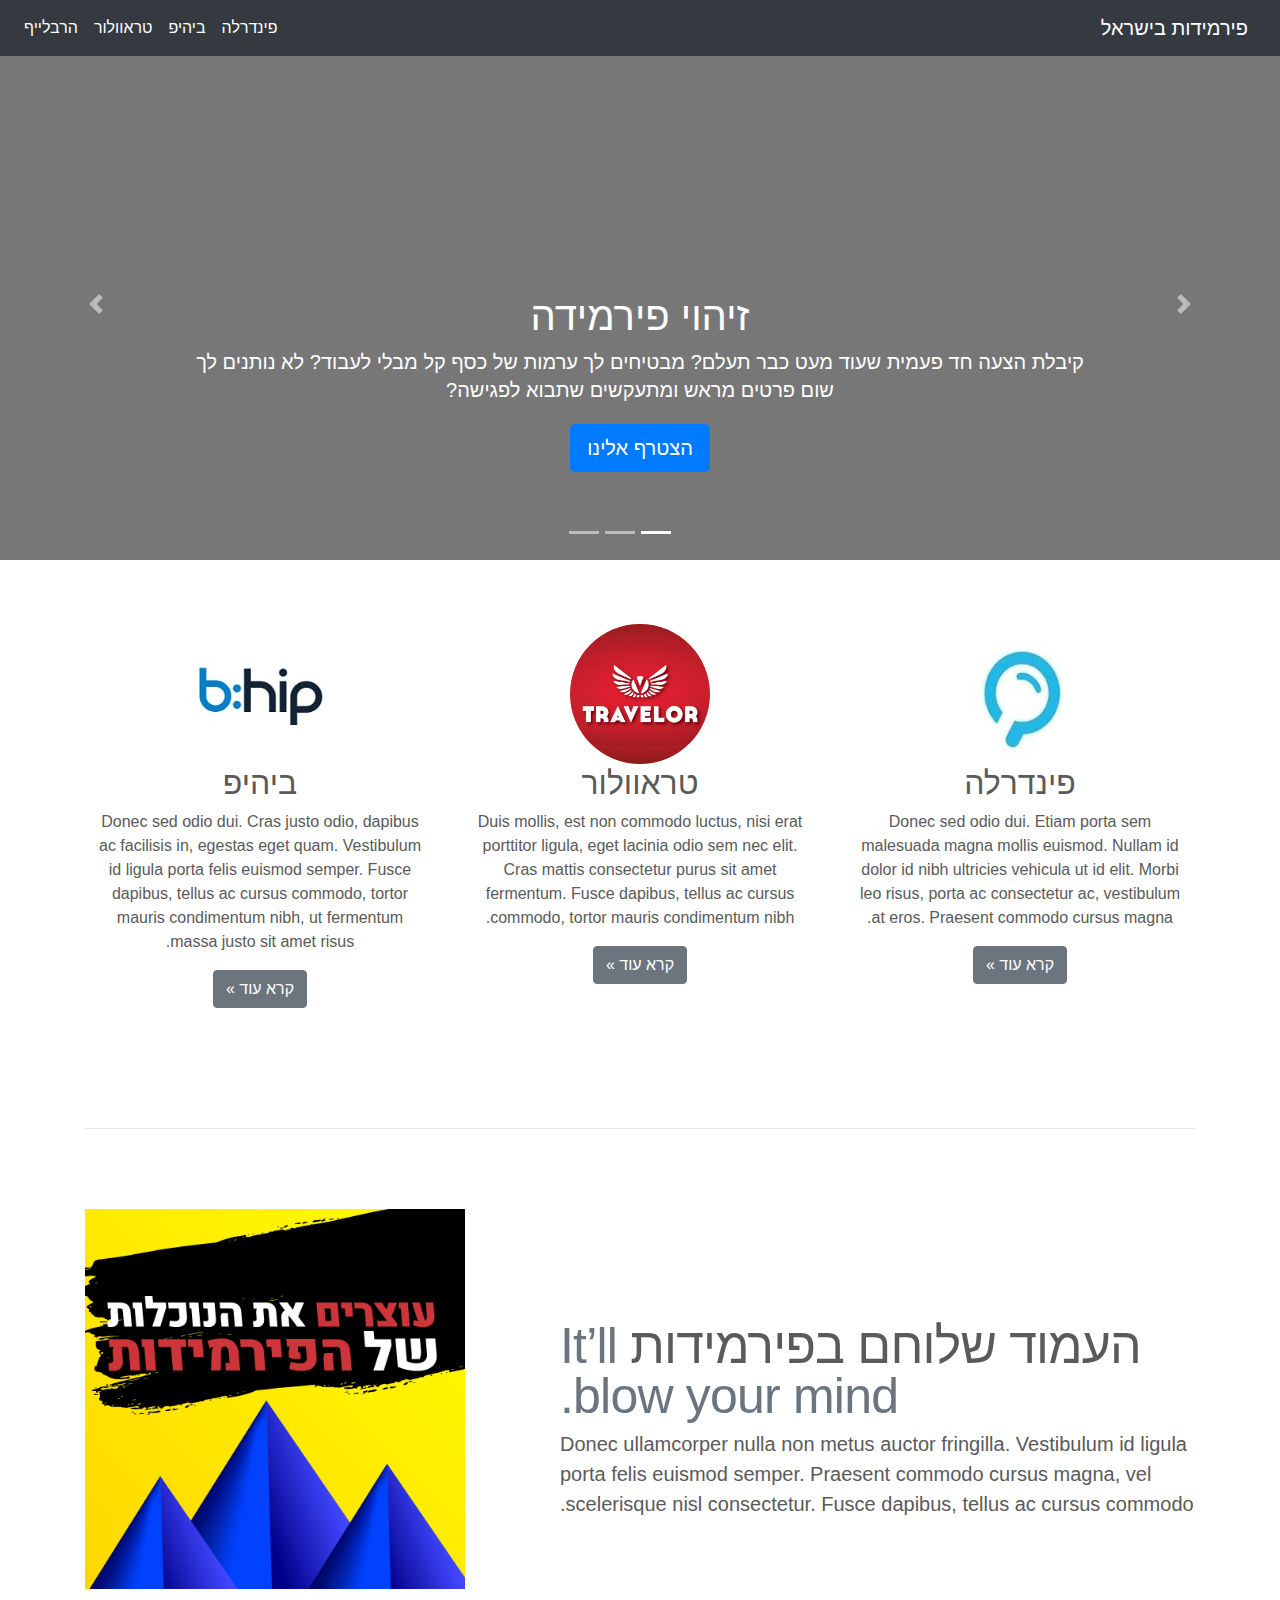
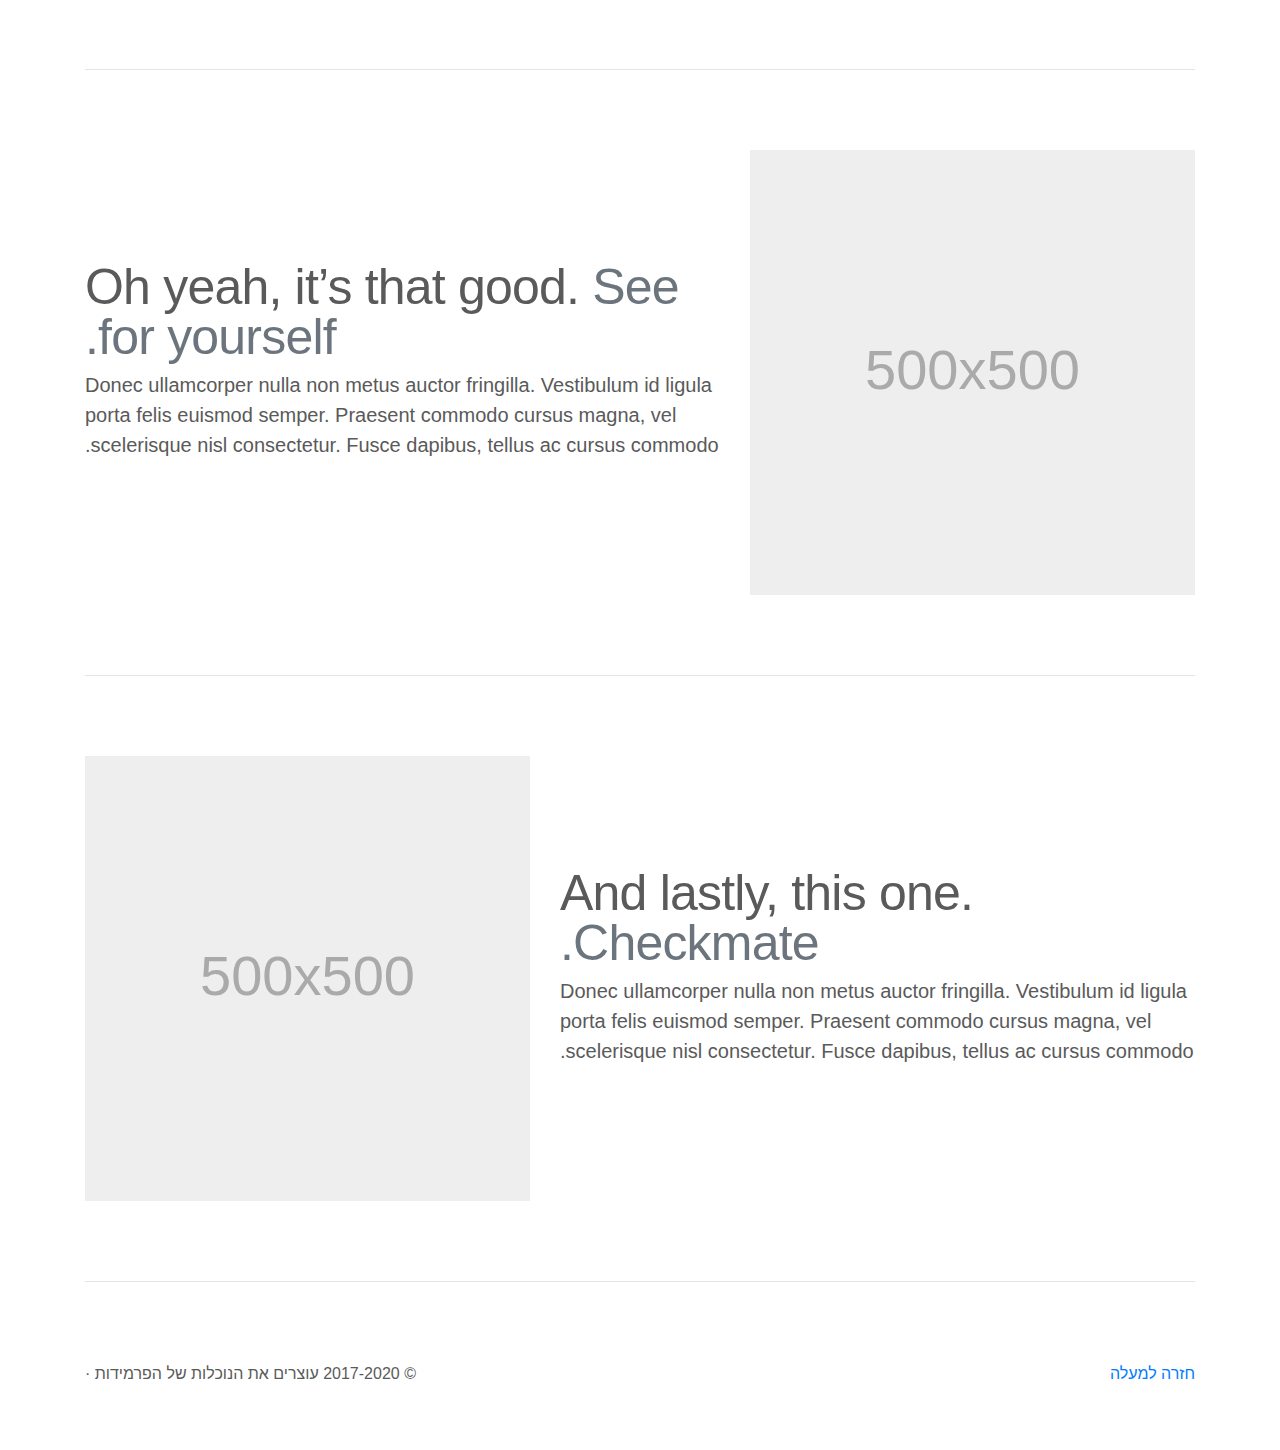
==== commit a59e8b26: "Add files via upload" ====
--- a/index.html
+++ b/index.html
@@ -2,12 +2,10 @@
 <html dir="rtl" lang="ar">
   <head>
     <meta charset="utf-8">
-    <meta name="viewport" content="">
-    <meta name="description" content="עוצרים את הנוכלות של הפירמידות">
-    <meta name="author" content="דניאל שוורץ">
-    <meta name="generator" content="">
-    
-    <link rel="shortcut icon" href="pe.jpeg">
+    <meta name="viewport" content="width=device-width, initial-scale=1, shrink-to-fit=no">
+    <meta name="description" content="">
+    <meta name="author" content="Mark Otto, Jacob Thornton, and Bootstrap contributors">
+    <meta name="generator" content="Jekyll v4.1.1">
     <title>פירמידות בישראל</title>
 
     <link rel="canonical" href="https://getbootstrap.com/docs/4.5/examples/carousel/">
@@ -204,7 +202,7 @@
   <!-- FOOTER -->
   <footer class="container">
     <p class="float-right"><a href="#">חזרה למעלה</a></p>
-    <p>&copy; 2017-2020 עוצרים את הנוכלות של הפירמידות  &middot;</p>
+    <p>&copy; 2017-2020 עוצרים את הנוכלות של הפרמידות  &middot;</p>
   </footer>
 </main>
 <script src="https://code.jquery.com/jquery-3.5.1.slim.min.js" integrity="sha384-DfXdz2htPH0lsSSs5nCTpuj/zy4C+OGpamoFVy38MVBnE+IbbVYUew+OrCXaRkfj" crossorigin="anonymous"></script>
